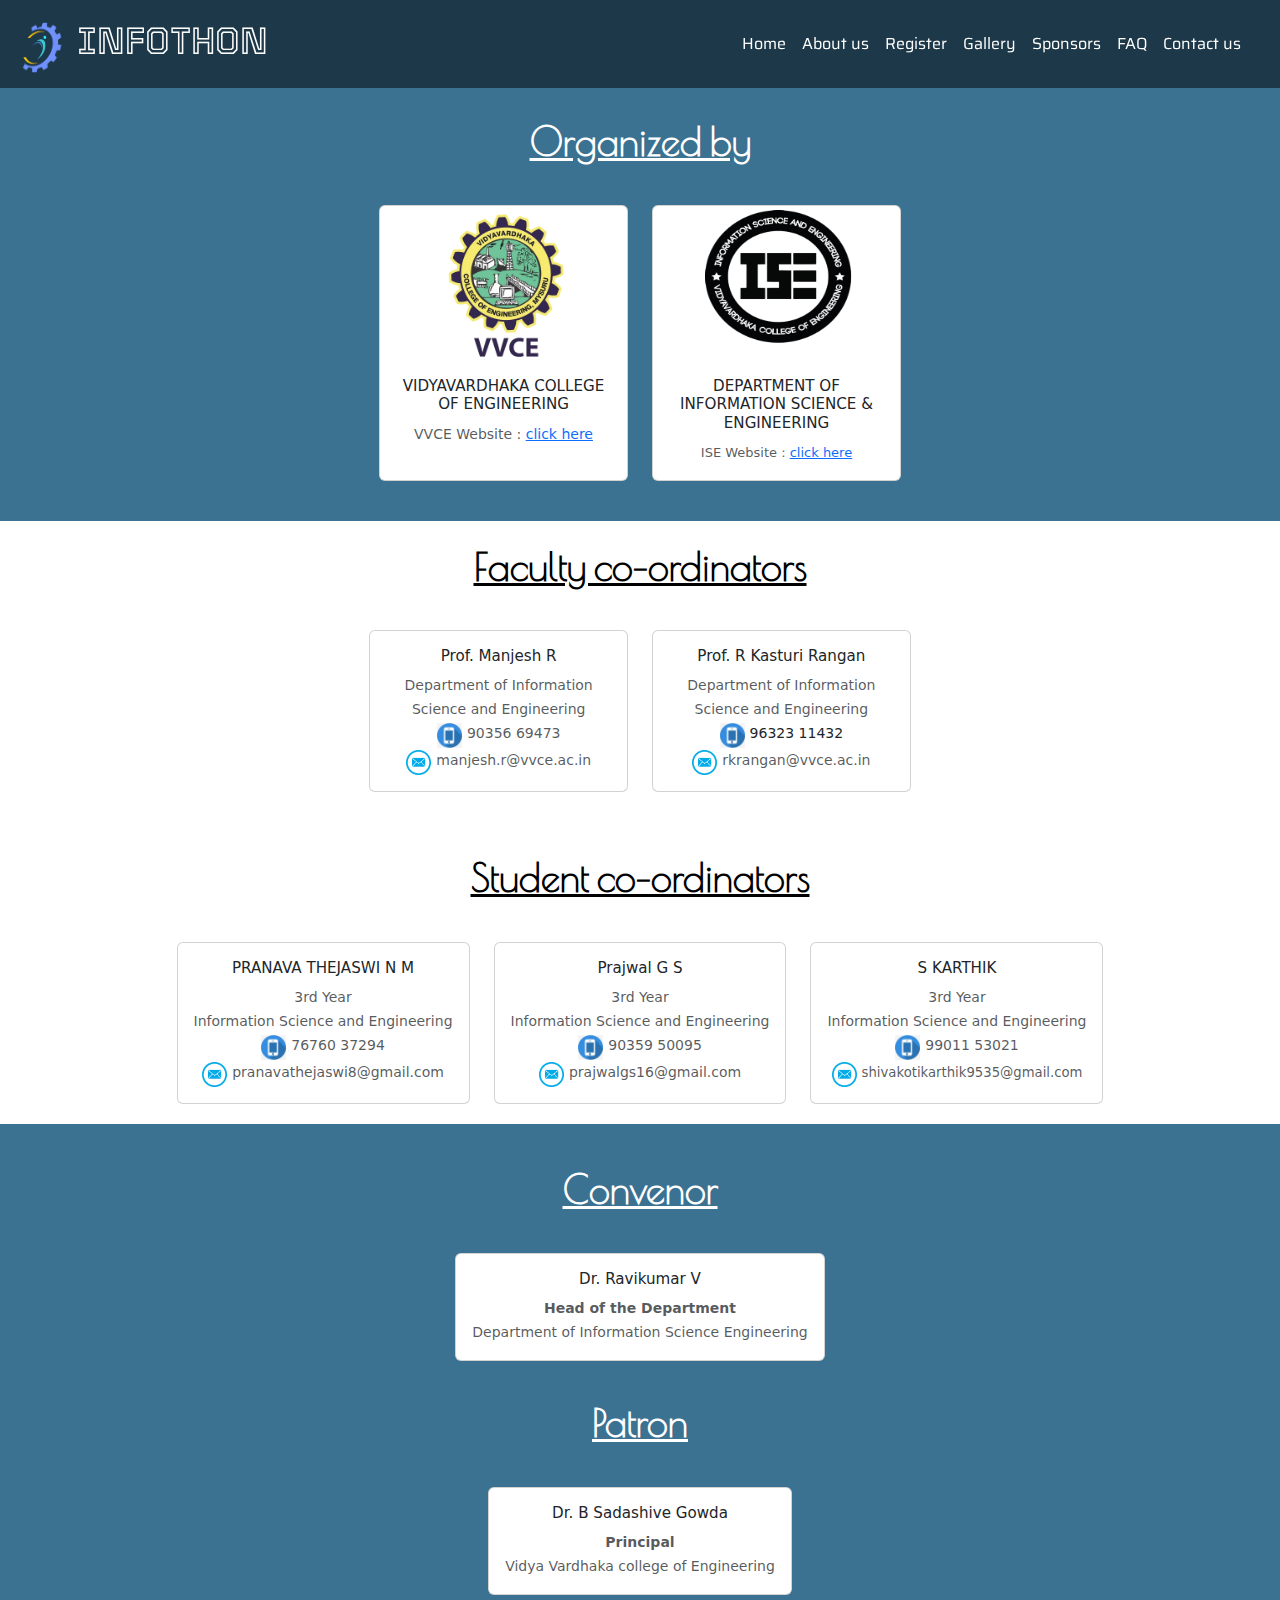
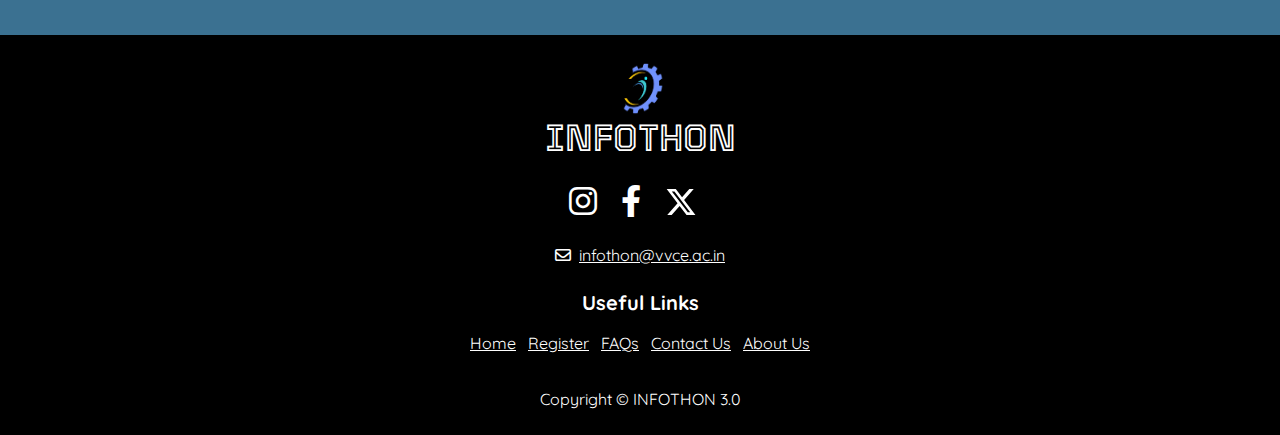
==== contact.html @ 569b556a "Add files via upload" ====
<!DOCTYPE html>
<html lang="en">
<head>
    <meta charset="UTF-8">
    <meta name="viewport" content="width=device-width, initial-scale=1.0">
    <title>Infothon 3.0</title>
    <link rel="icon" href="img\logo.png" type="image/icon type">

    <link href="https://cdn.jsdelivr.net/npm/bootstrap@5.3.0/dist/css/bootstrap.min.css" rel="stylesheet">
    <link href="https://fonts.googleapis.com/css2?family=Tourney&display=swap" rel="stylesheet">
    <link href="https://fonts.googleapis.com/css2?family=Audiowide&display=swap" rel="stylesheet">
    <link href="https://fonts.googleapis.com/css2?family=DM+Mono&display=swap" rel="stylesheet">
    <link href="https://fonts.googleapis.com/css2?family=Black+Ops+One&display=swap" rel="stylesheet">
    <link href="https://fonts.googleapis.com/css2?family=Saira&display=swap" rel="stylesheet">
    <link href="https://fonts.googleapis.com/css2?family=Kode+Mono&display=swap" rel="stylesheet">
    <link rel="stylesheet" href="style.css">
    <link rel="preconnect" href="https://fonts.gstatic.com">
    <link href="https://fonts.googleapis.com/css2?family=Quicksand:wght@300;400;500;600;700&display=swap" rel="stylesheet">
    <link href="https://fonts.googleapis.com/css2?family=Abril+Fatface&display=swap" rel="stylesheet">
    <link href="https://fonts.googleapis.com/css2?family=Poiret+One&display=swap" rel="stylesheet">
    <link rel="stylesheet" href="https://cdnjs.cloudflare.com/ajax/libs/font-awesome/6.0.0/css/all.min.css">
</head>
<style>

  .lo{
    font-family: 'Abril Fatface', cursive;
    color: rgb(255, 255, 255);
    font-size: 1.25cm;
    justify-content: center;
    text-align: center;
  }


        .organizer {
            padding: 20px;
            margin: 20px;
            text-align: center;
            display: flex;
            justify-content: center;

        }

        .organizer .row-cols-md-3 {
            justify-content: center;
        }

        .organizer .card {
            max-width: 400px;
            max-height: 500px;
            margin: 0.15 0.15cm;
            /* Adjust this value as needed */
            display: inline-block;
        }
        .org {
          font-family: 'Poiret One', sans-serif;
            text-align: center;
            font-weight: bolder;
            font-size: 1cm;
            color: white;
            text-decoration: underline;
        }
        .sep{
            background-color: white;
            
        }
        .orga{
            font-family: 'Poiret One', sans-serif;
            text-align: center;
            font-weight: bolder;
            font-size: 1cm;
            color: black;
            text-decoration: underline;
        }
     @media (max-width: 768px) {
        .navbar-collapse {
            text-align: center;
        }
    
        .navbar-nav {
            margin: 0;
            padding: 0;
            display: block;
            text-align: center;
        }
    
        .navbar-nav .nav-item {
            display: block;
            margin-bottom: 10px; /* Adjust as needed for spacing between items */
        }
     }
</style>
<body>
    <nav class="navbar navbar-expand-lg bg-body-tertiary fixed-top" style="background-color: rgba(0, 0, 0, 0.5) !important;">
        <div class="container-fluid">
            <a class="navbar-brand" href="#">
                <img src="img/logo.png" alt="Logo" width="55" height="55" class="d-inline-block align-text-top">
                INFOTHON
            </a>
            <button class="navbar-toggler" type="button" data-bs-toggle="collapse" data-bs-target="#navbarNavDropdown"
                aria-controls="navbarNavDropdown" aria-expanded="false" aria-label="Toggle navigation">
                <span class="navbar-toggler-icon"></span>
            </button>
            <div class="collapse navbar-collapse" id="navbarNavDropdown">
                <ul class="navbar-nav">
                    <li class="nav-item">
                        <a class="nav-link active" aria-current="page" href="index.html" style="color: white !important;">Home</a>
                    </li>
                    <li class="nav-item">
                      <a class="nav-link" href="front.html" style="color: white !important;">About us</a>
                    </li>
                    <li class="nav-item">
                        <a class="nav-link" href="https://unstop.com/p/infothon-20-vidyavardhaka-college-of-engineering-mysore-850602" style="color: white !important;">Register</a>
                    </li>
      
                    <li class="nav-item">
                      <a class="nav-link" href="gallery.html" style="color: white !important;">Gallery</a>
                    </li>
                    <li class="nav-item">
                      <a class="nav-link" href="sponsors.html" style="color: white !important;">Sponsors</a>
                  </li>
                  <li class="nav-item">
                    <a class="nav-link" href="faqs.html" style="color: white !important;">FAQ</a>
                  </li>
                    <li class="nav-item">
                        <a class="nav-link" href="contact.html" style="color: white !important;">Contact us</a>
                    </li>
                </ul>
            </div>
        </div>
      </nav>
    <br><br><br><br><br>
    <h5 class="org">Organized by</h5>
    <div class="organizer">
        <div class="row row-cols-1 row-cols-md-3 g-4">
            <div class="col">
                <div class="card h-100">
                    <img src="img\VVCE.png" class="card-img-top" alt="..." style="height: 4cm; width: 4cm; margin-top: 0.1cm; margin-left: 0.2cm;">
                    <div class="card-body">
                        <h5 class="card-title" style="font-size: 0.4cm;">VIDYAVARDHAKA COLLEGE OF ENGINEERING</h5>
                        <small class="text-body-secondary">VVCE Website : <a href="https://vvce.ac.in"> click here </a></small>
                    </div>
                </div>
            </div>
            <div class="col">
                <div class="card h-100">
                    <img src="img\ISE.png" class="card-img-top" alt="..." style="height: 4cm; width: 4cm; margin-top: 0.1cm; margin-left: 0.2cm;">
                    <div class="card-body">
                        <h5 class="card-title" style="font-size: 0.4cm;">DEPARTMENT OF INFORMATION SCIENCE & ENGINEERING</h5>
                        <small class="text-body-secondary" style="font-size: small;">ISE Website : <a
                                href="https://vvce.ac.in/department/information-science-engineering/"> click here </a></small>
                    </div>
                </div>
            </div>
        </div>
    </div>
<div class="sep">
    <br>
    <h5 class="orga">Faculty co-ordinators</h5>
    <div class="organizer">
        <div class="row row-cols-1 row-cols-md-3 g-4">
            <div class="col">
                <div class="card h-100">
                    <div class="card-body">
                        <h5 class="card-title" style="font-size: 0.4cm;">Prof. Manjesh R</h5>
                        <small class="text-body-secondary">Department of Information Science and Engineering</small><br>
                        <a>
                            <img src="img\mob.png" alt="Logo" width="25" height="25" class="d-inline-block align-text-top">
                            <small class="text-body-secondary">  90356 69473</small><br>
                        </a>
                        <a>
                            <img src="img/email.png" alt="Logo" width="25" height="25" class="d-inline-block align-text-top">
                            <small class="text-body-secondary">manjesh.r@vvce.ac.in</small>
                        </a>
                    </div>
                </div>
            </div>
            <div class="col">
                <div class="card h-100">
                    <div class="card-body">
                        <h5 class="card-title" style="font-size: 0.4cm;">Prof. R Kasturi Rangan</h5>
                        <small class="text-body-secondary">Department of Information Science and Engineering</small><br>
                        <a>
                            <img src="img\mob.png" alt="Logo" width="25" height="25" class="d-inline-block align-text-top">
                            <small>96323 11432 </small><br>
                        </a>
                        <a>
                            <img src="img/email.png" alt="Logo" width="25" height="25" class="d-inline-block align-text-top">
                            <small class="text-body-secondary">rkrangan@vvce.ac.in</small>
                        </a>
                    </div>
                </div>
            </div>
        </div>
    </div>
    <br>
    <h5 class="orga">Student co-ordinators</h5>
    <div class="organizer">
        <div class="row row-cols-1 row-cols-md-3 g-4">
            <div class="col">
                <div class="card h-100">
                    <div class="card-body">
                        <h5 class="card-title" style="font-size: 0.4cm;">PRANAVA THEJASWI N M</h5>
                        <small class="text-body-secondary">3rd Year</small><br>
                        <small class="text-body-secondary">Information Science and Engineering</small>
                        <br>
                        <a>
                            <img src="img\mob.png" alt="Logo" width="25" height="25" class="d-inline-block align-text-top">
                            <small class="text-body-secondary">  76760 37294</small><br>
                        </a>
                        <a>
                            <img src="img/email.png" alt="Logo" width="25" height="25" class="d-inline-block align-text-top">
                            <small class="text-body-secondary">pranavathejaswi8@gmail.com</small>
                        </a>
                    </div>
                </div>
            </div>
            <div class="col">
                <div class="card h-100">
                    <div class="card-body">
                        <h5 class="card-title" style="font-size: 0.4cm;">Prajwal G S</h5>
                        <small class="text-body-secondary">3rd Year</small><br>
                        <small class="text-body-secondary">Information Science and Engineering</small>
                        <br>
                        <a>
                            <img src="img\mob.png" alt="Logo" width="25" height="25" class="d-inline-block align-text-top">
                            <small class="text-body-secondary">  90359 50095</small><br>
                        </a>
                        <a>
                            <img src="img/email.png" alt="Logo" width="25" height="25" class="d-inline-block align-text-top">
                            <small class="text-body-secondary">prajwalgs16@gmail.com</small>
                        </a>
                    </div>
                </div>
            </div>
            <div class="col">
                <div class="card h-100">
                    <div class="card-body">
                        <h5 class="card-title" style="font-size: 0.4cm;">S KARTHIK</h5>
                        <small class="text-body-secondary">3rd Year</small><br>
                        <small class="text-body-secondary">Information Science and Engineering</small>
                        <br>
                        <a>
                            <img src="img\mob.png" alt="Logo" width="25" height="25" class="d-inline-block align-text-top">
                            <small class="text-body-secondary">  99011 53021</small><br>
                        </a>
                        <a>
                            <img src="img/email.png" alt="Logo" width="25" height="25" class="d-inline-block align-text-top">
                            <small class="text-body-secondary" style="font-size: 0.35cm;">shivakotikarthik9535@gmail.com</small>
                        </a>
                    </div>
                </div>
            </div>
        </div>
    </div>
</div>
<br>
    <h5 class="org">Convenor</h5>
    <div class="organizer">
        <div class="col">
            <div class="card h-100">
                <div class="card-body">
                    <h5 class="card-title" style="font-size: 0.4cm;" >Dr. Ravikumar V</h5>
                    <small class="text-body-secondary" style="font-weight: bold;">Head of the Department</small><br>
                    <small class="text-body-secondary">Department of Information Science Engineering</small><br>
                </div>
            </div>
        </div>
</div>
    <h5 class="org">Patron</h5>
    <div class="organizer">
            <div class="col">
                <div class="card h-100">
                    <div class="card-body">
                        <h5 class="card-title" style="font-size: 0.4cm;" >Dr. B Sadashive Gowda</h5>
                        <small class="text-body-secondary" style="font-weight: bold;">Principal</small><br>
                        <small class="text-body-secondary">Vidya Vardhaka college of Engineering</small><br>
                    </div>
                </div>
            </div>
    </div>
</body>
     <footer class="text-center p-4 bg-dark text-white" style="font-family: 'Quicksand', sans-serif; background-color:#000000 !important;">
              <div class="container">

            <!-- Logo and Text -->
            <div class="row mb-4">
                <div class="col-md-12">
                    <img src="img/logo.png" alt="Logo" width="55" height="55" class="d-inline-block align-text-top">
                    <h3 class="navbar-brand mb-0">INFOTHON</h3>
                </div>
            </div>
    <!-- Social Media Icons -->
    <center>
        <div>
            <div class="col-md-6 d-flex align-items-center justify-content-center">
                <a href="https://instagram.com/infothon.vvce?igshid=OGQ5ZDc2ODk2ZA==" target="_blank" class="text-white me-4"><i class="fab fa-instagram fa-2x"></i></a>
                <a href="https://www.facebook.com/Infothon.2023?mibextid=rS40aB7S9Ucbxw6v" target="_blank" class="text-white me-4"><i class="fab fa-facebook-f fa-2x"></i></a>
                <a href="https://x.com/InfothonIse?t=0xyudAwBVaUESRyejBsgPA&s=09" target="_blank" class="text-white"><img src="img\x-twitter.svg" alt="" style="width: 2em; height: 2em; margin-right: 14px;"></a>
            </div><br>
            <div class="col-md-6 d-flex align-items-center justify-content-center">
                <a href="mailto:infothon.vvce.in" class="text-white"><i class="far fa-envelope me-2"></i>infothon@vvce.ac.in</a>
            </div>
    
            
        </div>
    </center>
    
            <!-- Useful Links -->
            <div class="row mt-4">
                <div class="col">
                    <h5 class="mb-3" style="font-weight: bolder;">Useful Links</h5>
                    <ul class="list-inline">
                        <li class="list-inline-item"><a href="index.html" class="text-white">Home</a></li>
                        <li class="list-inline-item"><a href="https://unstop.com/p/infothon-20-vidyavardhaka-college-of-engineering-mysore-850602" class="text-white">Register</a></li>
                        <li class="list-inline-item"><a href="faqs.html" class="text-white">FAQs</a></li>
                        <li class="list-inline-item"><a href="contact.html" class="text-white">Contact Us</a></li>
                        <li class="list-inline-item"><a href="front.html" class="text-white">About Us</a></li>
                    </ul>
                </div>
            </div>
            <!-- Copyright -->
            <div class="row mt-3">
                <div class="col">
                    <p class="mb-0">Copyright © INFOTHON 3.0</p>
                </div>
            </div>
        </div>
    </footer>
        
<script src="https://cdn.jsdelivr.net/npm/bootstrap@5.3.0/dist/js/bootstrap.bundle.min.js"></script>

</html>
---- style.css ----
.body{
  font-family: 'Tourney', cursive;
  
}
body {
  /* background-color:#160642;  */
  background-color:#376e8ffa !important;
   padding: 0;
   margin: 0;
 }
.navbar-brand {
  font-family: 'Tourney', cursive;
  color: white !important;
  font-size: 1cm !important;
  justify-content: center;
  align-items: center;
}

#navbarNavDropdown {
  font-family: 'Saira', sans-serif;
  justify-content: right;
  margin-right: 0.5cm;
}

.lo{
  font-family: 'Audiowide', cursive;
  color: rgb(255, 255, 255);
  font-size: 1.25cm;
  justify-content: center;
  text-align: center;
}
.navbar {
z-index: 10001; /* Set a higher z-index than the cursor container */
}

.navbar-toggler {
z-index: 10002;
background-color:rgb(255, 255, 255);
}
/* Add these styles for the cursor effect */
.cursor-container {
    margin-top: 1%;
    position: absolute;
    top: 55%;
    left: 50%;
    transform: translate(-50%, -50%);
    z-index: 10000;
    pointer-events: none;
    text-align: center;
    background-color: rgba(0, 0, 0, 0.35);
    padding: 20px !important;
    border-radius: 20px;
}
.text-center{
  z-index: 10002 !important;
  position: relative  ;

}
.cursor-container button {
pointer-events: auto; /* Allow button to receive pointer events */
}
.cursor-image {
width: 300px; /* Adjust the width as needed */
height: 300px; /* Adjust the height as needed */
border-radius: 50%; /* Make the image circular */
}

.text-container {
font-family: 'Audiowide', cursive;
margin-top: 10px;
color: white;
font-weight: lighter;
}

#cr1 {
font-family: 'Audiowide', cursive;
color: white;
font-size: 1.25cm;
justify-content: center;
}
#cr2 {
font-family: 'Saira', sans-serif;
color: white;
}
@keyframes typing {
  from {
    width: 0; /* Start with no width */
  }
  to {
    width: 100%; /* End with full width */
  }
}

.text-line::after {
  content: " 3.0";
  animation: blink-dot 1s infinite; /* Apply blinking animation */
}

@keyframes blink-dot {
  50% {
    opacity: 0; /* Hide dot at 50% of the time */
  }
}
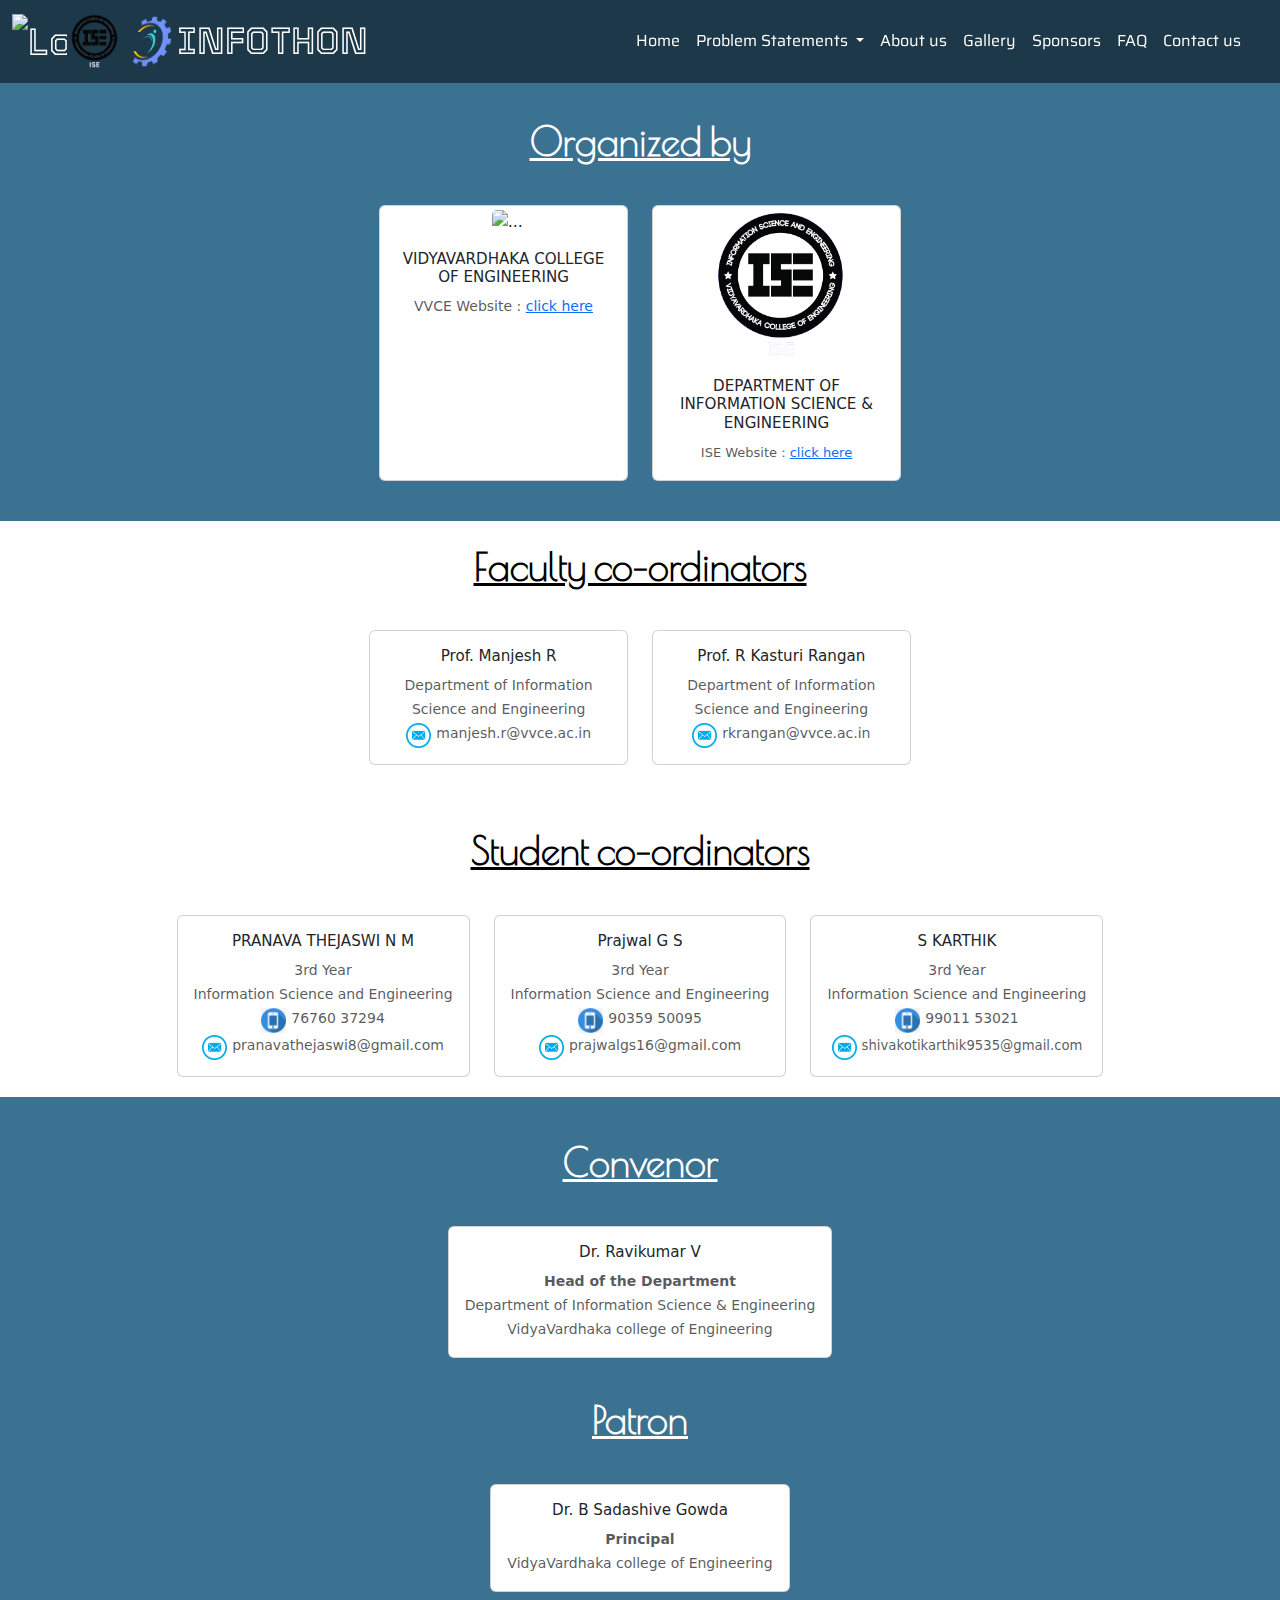
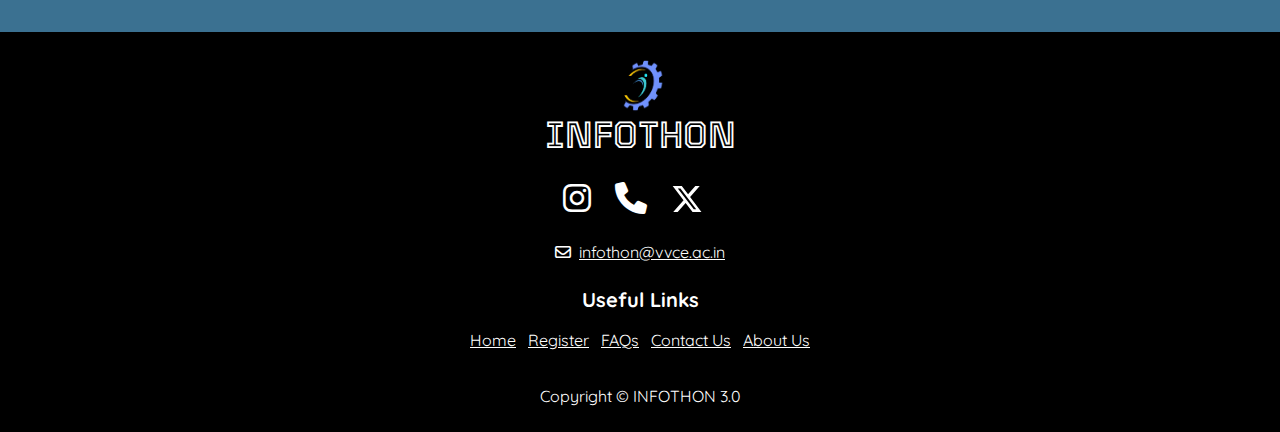
==== commit 196c3e34: "Update contact.html" ====
--- a/contact.html
+++ b/contact.html
@@ -1,3 +1,4 @@
+
 <!DOCTYPE html>
 <html lang="en">
 <head>
@@ -87,47 +88,65 @@
             display: block;
             margin-bottom: 10px; /* Adjust as needed for spacing between items */
         }
+         .infoton-text{
+              display: none;
+        }
+        .text-line{
+              font-family: 'Tourney' !important;
+          font-weight: normal !important;
+    }
      }
 </style>
 <body>
-    <nav class="navbar navbar-expand-lg bg-body-tertiary fixed-top" style="background-color: rgba(0, 0, 0, 0.5) !important;">
-        <div class="container-fluid">
-            <a class="navbar-brand" href="#">
-                <img src="img/logo.png" alt="Logo" width="55" height="55" class="d-inline-block align-text-top">
-                INFOTHON
+  <nav class="navbar navbar-expand-lg bg-body-tertiary fixed-top" style="background-color: rgba(0, 0, 0, 0.5) !important;">
+    <div class="container-fluid">
+      <a class="navbar-brand d-flex align-items-center" href="#">
+        <img src="img/VVCE.png" alt="Logo" width="55" height="55" class="d-inline-block align-text-top">
+        <img src="img/ISE.png" alt="Logo" width="55" height="55" class="d-inline-block align-text-top">
+       
+        
+        <div class="vl"></div> <!-- Vertical line -->
+        <img src="img/logo.png" alt="Logo" width="55" height="55" class="d-inline-block align-text-top">
+        <span class="infoton-text">INFOTHON</span>
+      </a>
+      <button class="navbar-toggler" type="button" data-bs-toggle="collapse" data-bs-target="#navbarNavDropdown"
+        aria-controls="navbarNavDropdown" aria-expanded="false" aria-label="Toggle navigation">
+        <span class="navbar-toggler-icon"></span>
+      </button>
+      <div class="collapse navbar-collapse" id="navbarNavDropdown">
+        <ul class="navbar-nav">
+          <!-- Your navbar items -->
+          <li class="nav-item">
+            <a class="nav-link active" aria-current="page" href="index.html" style="color: white !important;">Home</a>
+          </li>
+          <li class="nav-item dropdown">
+            <a class="nav-link dropdown-toggle" href="#" role="button" data-bs-toggle="dropdown" aria-expanded="false" style="color: white;">
+              Problem Statements
             </a>
-            <button class="navbar-toggler" type="button" data-bs-toggle="collapse" data-bs-target="#navbarNavDropdown"
-                aria-controls="navbarNavDropdown" aria-expanded="false" aria-label="Toggle navigation">
-                <span class="navbar-toggler-icon"></span>
-            </button>
-            <div class="collapse navbar-collapse" id="navbarNavDropdown">
-                <ul class="navbar-nav">
-                    <li class="nav-item">
-                        <a class="nav-link active" aria-current="page" href="index.html" style="color: white !important;">Home</a>
-                    </li>
-                    <li class="nav-item">
-                      <a class="nav-link" href="front.html" style="color: white !important;">About us</a>
-                    </li>
-                    <li class="nav-item">
-                        <a class="nav-link" href="https://unstop.com/p/infothon-20-vidyavardhaka-college-of-engineering-mysore-850602" style="color: white !important;">Register</a>
-                    </li>
-      
-                    <li class="nav-item">
-                      <a class="nav-link" href="gallery.html" style="color: white !important;">Gallery</a>
-                    </li>
-                    <li class="nav-item">
-                      <a class="nav-link" href="sponsors.html" style="color: white !important;">Sponsors</a>
-                  </li>
-                  <li class="nav-item">
-                    <a class="nav-link" href="faqs.html" style="color: white !important;">FAQ</a>
-                  </li>
-                    <li class="nav-item">
-                        <a class="nav-link" href="contact.html" style="color: white !important;">Contact us</a>
-                    </li>
-                </ul>
-            </div>
-        </div>
-      </nav>
+            <ul class="dropdown-menu"   style="background-color: (0, 0, 0, 0.5);">
+              <li><a class="dropdown-item" href="problemstatements.html">Theme 1 : Social Innovation</a></li>
+              <li><a class="dropdown-item" href="problemstatements1.html">Theme 2 : Logistics & Management</a></li>
+            </ul>
+          </li>
+          <li class="nav-item">
+            <a class="nav-link" href="front.html" style="color: white !important;">About us</a>
+          </li>
+          <li class="nav-item">
+            <a class="nav-link" href="gallery.html" style="color: white !important;">Gallery</a>
+          </li>
+          <li class="nav-item">
+            <a class="nav-link" href="sponsors.html" style="color: white !important;">Sponsors</a>
+          </li>
+          <li class="nav-item">
+            <a class="nav-link" href="faqs.html" style="color: white !important;">FAQ</a>
+          </li>
+          <li class="nav-item">
+            <a class="nav-link" href="contact.html" style="color: white !important;">Contact us</a>
+          </li>
+        </ul>
+      </div>
+    </div>
+  </nav>
     <br><br><br><br><br>
     <h5 class="org">Organized by</h5>
     <div class="organizer">
@@ -164,10 +183,6 @@
                         <h5 class="card-title" style="font-size: 0.4cm;">Prof. Manjesh R</h5>
                         <small class="text-body-secondary">Department of Information Science and Engineering</small><br>
                         <a>
-                            <img src="img\mob.png" alt="Logo" width="25" height="25" class="d-inline-block align-text-top">
-                            <small class="text-body-secondary">  90356 69473</small><br>
-                        </a>
-                        <a>
                             <img src="img/email.png" alt="Logo" width="25" height="25" class="d-inline-block align-text-top">
                             <small class="text-body-secondary">manjesh.r@vvce.ac.in</small>
                         </a>
@@ -179,10 +194,6 @@
                     <div class="card-body">
                         <h5 class="card-title" style="font-size: 0.4cm;">Prof. R Kasturi Rangan</h5>
                         <small class="text-body-secondary">Department of Information Science and Engineering</small><br>
-                        <a>
-                            <img src="img\mob.png" alt="Logo" width="25" height="25" class="d-inline-block align-text-top">
-                            <small>96323 11432 </small><br>
-                        </a>
                         <a>
                             <img src="img/email.png" alt="Logo" width="25" height="25" class="d-inline-block align-text-top">
                             <small class="text-body-secondary">rkrangan@vvce.ac.in</small>
@@ -261,7 +272,8 @@
                 <div class="card-body">
                     <h5 class="card-title" style="font-size: 0.4cm;" >Dr. Ravikumar V</h5>
                     <small class="text-body-secondary" style="font-weight: bold;">Head of the Department</small><br>
-                    <small class="text-body-secondary">Department of Information Science Engineering</small><br>
+                    <small class="text-body-secondary">Department of Information Science & Engineering</small><br>
+                     <small class="text-body-secondary">VidyaVardhaka college of Engineering</small><br>
                 </div>
             </div>
         </div>
@@ -273,7 +285,7 @@
                     <div class="card-body">
                         <h5 class="card-title" style="font-size: 0.4cm;" >Dr. B Sadashive Gowda</h5>
                         <small class="text-body-secondary" style="font-weight: bold;">Principal</small><br>
-                        <small class="text-body-secondary">Vidya Vardhaka college of Engineering</small><br>
+                        <small class="text-body-secondary">VidyaVardhaka college of Engineering</small><br>
                     </div>
                 </div>
             </div>
@@ -294,7 +306,7 @@
         <div>
             <div class="col-md-6 d-flex align-items-center justify-content-center">
                 <a href="https://instagram.com/infothon.vvce?igshid=OGQ5ZDc2ODk2ZA==" target="_blank" class="text-white me-4"><i class="fab fa-instagram fa-2x"></i></a>
-                <a href="https://www.facebook.com/Infothon.2023?mibextid=rS40aB7S9Ucbxw6v" target="_blank" class="text-white me-4"><i class="fab fa-facebook-f fa-2x"></i></a>
+                <a href="contact.html" target="_blank" class="text-white me-4"><i class="fa fa-phone fa-2x"></i></a>
                 <a href="https://x.com/InfothonIse?t=0xyudAwBVaUESRyejBsgPA&s=09" target="_blank" class="text-white"><img src="img\x-twitter.svg" alt="" style="width: 2em; height: 2em; margin-right: 14px;"></a>
             </div><br>
             <div class="col-md-6 d-flex align-items-center justify-content-center">
@@ -311,7 +323,7 @@
                     <h5 class="mb-3" style="font-weight: bolder;">Useful Links</h5>
                     <ul class="list-inline">
                         <li class="list-inline-item"><a href="index.html" class="text-white">Home</a></li>
-                        <li class="list-inline-item"><a href="https://unstop.com/p/infothon-20-vidyavardhaka-college-of-engineering-mysore-850602" class="text-white">Register</a></li>
+                        <li class="list-inline-item"><a href="https://unstop.com/o/TRNOYpZ?lb=oDUR4wu8" class="text-white">Register</a></li>
                         <li class="list-inline-item"><a href="faqs.html" class="text-white">FAQs</a></li>
                         <li class="list-inline-item"><a href="contact.html" class="text-white">Contact Us</a></li>
                         <li class="list-inline-item"><a href="front.html" class="text-white">About Us</a></li>
--- a/style.css
+++ b/style.css
@@ -1,3 +1,4 @@
+
 .body{
   font-family: 'Tourney', cursive;
   
@@ -100,4 +101,4 @@
   50% {
     opacity: 0; /* Hide dot at 50% of the time */
   }
-}+}
